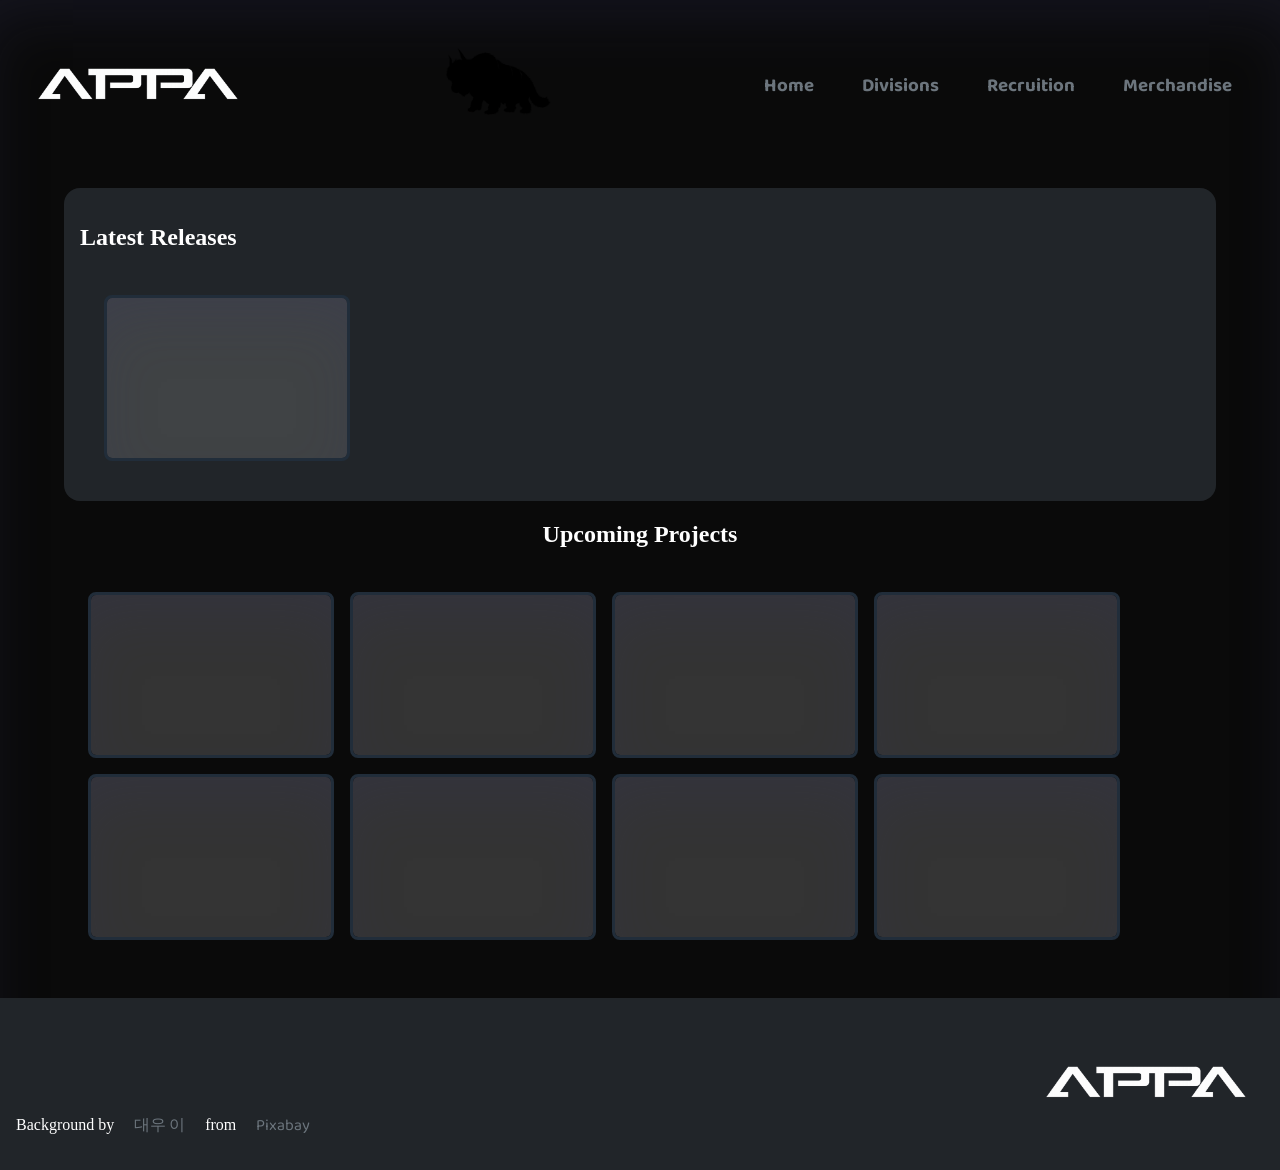
==== Index.html @ 54b8504c "Slut-commit 22/5 *Ny Css fil för att göra en table på Divisons sidan och la till massa innehåll på d" ====
<!DOCTYPE html>
<html lang="en">

<head>
    <meta charset="UTF-8">
    <meta name="viewport" content="width=device-width, initial-scale=1.0">
    <link rel="stylesheet" href="Css-files/style.css">
    <link rel="preconnect" href="https://fonts.googleapis.com">
    <link rel="preconnect" href="https://fonts.gstatic.com" crossorigin>
    <link href="https://fonts.googleapis.com/css2?family=Baloo+2:wght@400..800&family=Supermercado+One&display=swap"
        rel="stylesheet">
    <script src="Script.js"></script>
    <title>Appa-studios</title>
</head>

<body>

    <header>
        <img src="Pictures/Actual-Logo.png" height="140" width="240" alt="">
        <img src="Pictures/Appa.Ai.png" height="100" width="140" alt="">
        <nav>
            <h3>
                <a href="#">Home</a>
            </h3>
            <h3>
                <a href="Divisions.html">Divisions</a>
            </h3>
            <h3>
                <a href="Recruits.html">Recruition</a>
            </h3>

            <h3>
                <a href="">Merchandise</a>
            </h3>

        </nav>


    </header>

    <main>
        <div class="Centrerad">
            <h2>Latest Releases</h2>
            <div class="Projects">
                <div class="img3">
                </div>

            </div>

        </div>
        <h2>Upcoming Projects

        </h2>
        <div class="Projects">

            <div class="img1">
            </div>

            <div class="img1">
            </div>
            <div class="img1">
            </div>

            <div class="img1">
            </div>

            <div class="img1">
            </div>
            <div class="img1">
            </div>
            <div class="img1">
            </div>

            <div class="img2">
            </div>

        </div>
    </main>
    <br>
    <footer>
        <p>Background by <a
                href="https://pixabay.com/sv/users/kotaeche-12897201/?utm_source=link-attribution&utm_medium=referral&utm_campaign=image&utm_content=7717463">대우
                이</a> from <a
                href="https://pixabay.com/sv//?utm_source=link-attribution&utm_medium=referral&utm_campaign=image&utm_content=7717463">Pixabay</a>
        </p>

        <img src="Pictures/Actual-Logo.png" height="140" width="240" alt="">

    </footer>

</body>

</html>
---- Css-files/style.css ----
body {
    background-color: rgba(0, 0, 0, 0.849);
    background-image: url(Pictures/kotaeche-street-7717463_1920.jpg);
    box-shadow: rgba(50, 50, 93, 0.25) 0px 30px 60px -12px inset, rgba(0, 0, 0, 0.75) 0px 18px 36px 1000px inset;
    background-size: cover;
    margin: 0;
}



background-image: url(kotaeche-street-7717463_1920.jpg);



:root {
    --Main-width: 40rem;
    --Projecttransition-time: 2s;
}

header,
main,
footer {
    display: flex;
    color: rgb(255, 255, 255);
    padding: 1rem;
}

header,
main {
    max-width: var(--Main-width);

    align-items: center;
}



header {
    justify-content: space-between;
    position: sticky;
    top: 0;
}

main {
    flex-direction: column;
}

nav {
    display: flex;
    gap: 1rem;
    padding: 1rem;
    flex-direction: row;

}

a {
    font-family: "Baloo 2", sans-serif;
    text-decoration: none;
    color: #6c757d;
    border-radius: .2rem;
    transition: .5s;
    padding: 1rem;
}

nav a:hover {
    background-color: #343a40;
    color: rgb(255, 255, 255);
}

.Projects {
    display: flex;
    width: 70rem;
    padding: 1rem;
    flex-direction: row;
    flex-wrap: wrap;
}

.img1,
.img2,
.img3 {
    border: solid;
    border-color: #212d3a;
    border-radius: .5rem;
    width: 15rem;
    height: 10rem;
    background-size: cover;
    color: rgba(255, 255, 255, 0);
    transition: 1s;
    margin: .5rem;
    box-shadow: rgba(50, 50, 93, 0.25) 0px 30px 60px -12px inset, rgba(104, 104, 104, 0.445) 0px 18px 36px 1000px inset;

}

.appa {
    align-self: flex-start;
}

.img1 {
    background-image: url(Pictures/GraveLanters.png);
}

.img2 {
    background-image: url(Pictures/LettersSky.png);

}

.img3 {
    background-image: url(Pictures/Zero-requiem.png);
}



.img2:hover,
.img1:hover,
.img3:hover {
    box-shadow: none;
    height: 20rem;
}




.Centrerad {
    display: flex;
    border-radius: 1rem;
    background-color: #212529;
    flex-direction: column;
    flex-wrap: wrap;
    max-width: 70rem;
    padding: 1rem;
}



.Office-img {
    border-radius: 2rem;
}

.Container1 {
    display: flex;
    flex-direction: column;
    margin: 1rem;
    font-family: "Baloo 2", sans-serif;
}




h1 {
    font-family: "Baloo 2", sans-serif;
}


footer {
    background-color: #212529;
    justify-content: space-between;
    align-items: end;
}
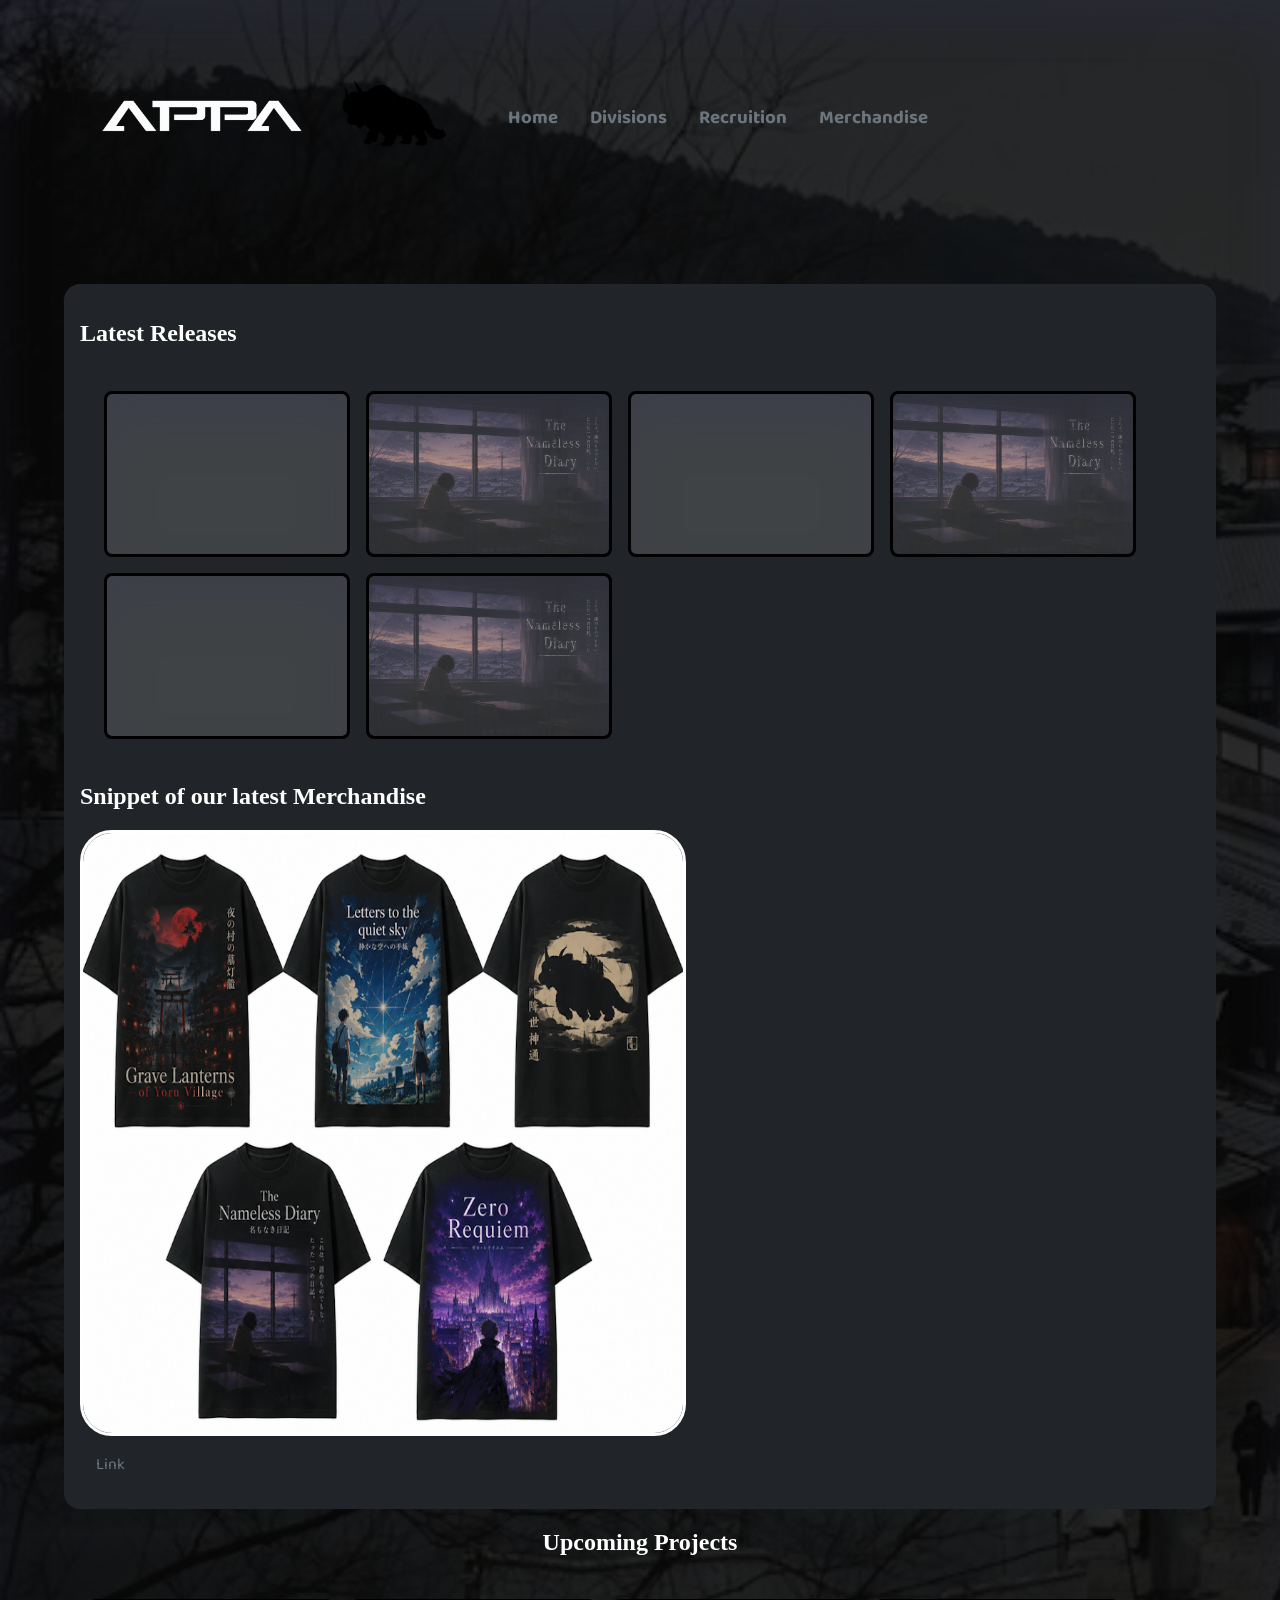
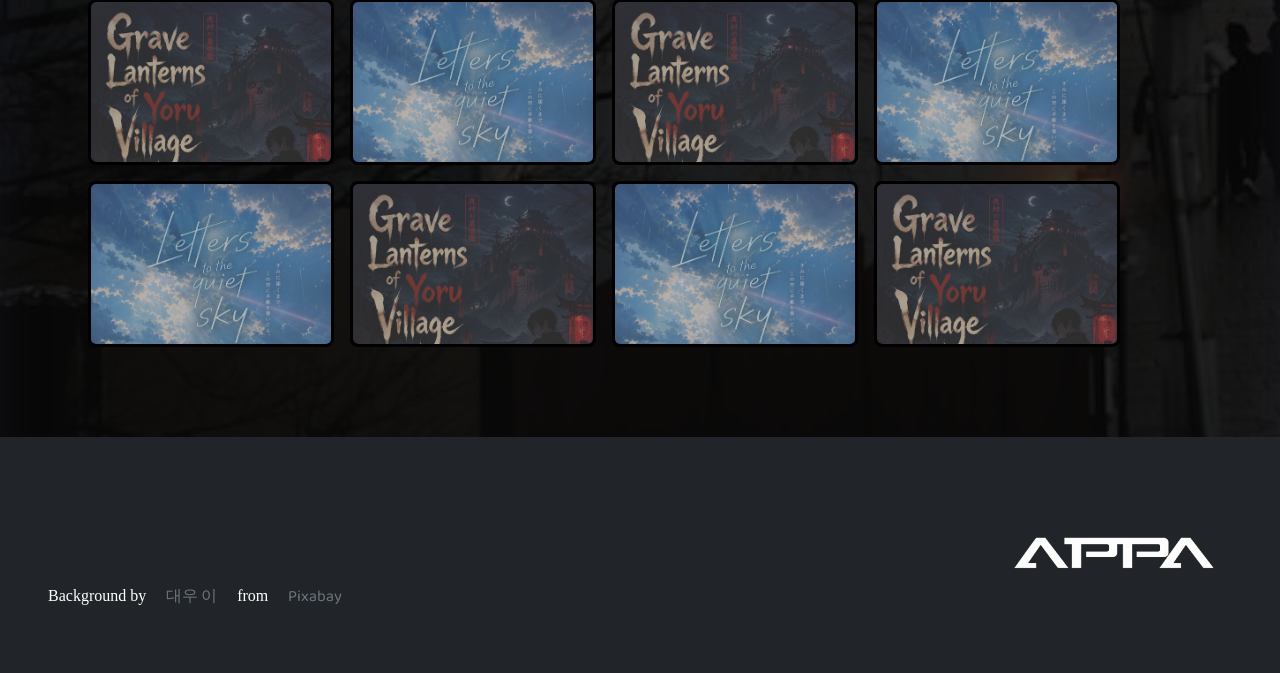
==== commit fe5d3708: "Ny html med bara en ny bild och allt funkar" ====
--- a/Index.html
+++ b/Index.html
@@ -5,6 +5,7 @@
     <meta charset="UTF-8">
     <meta name="viewport" content="width=device-width, initial-scale=1.0">
     <link rel="stylesheet" href="Css-files/style.css">
+    <link rel="stylesheet" href="/Css-files/Divisions.css">
     <link rel="preconnect" href="https://fonts.googleapis.com">
     <link rel="preconnect" href="https://fonts.gstatic.com" crossorigin>
     <link href="https://fonts.googleapis.com/css2?family=Baloo+2:wght@400..800&family=Supermercado+One&display=swap"
@@ -30,7 +31,7 @@
             </h3>
 
             <h3>
-                <a href="">Merchandise</a>
+                <a href="Merchandise.html">Merchandise</a>
             </h3>
 
         </nav>
@@ -44,8 +45,23 @@
             <div class="Projects">
                 <div class="img3">
                 </div>
+                <div class="img4">
+                </div>
+                <div class="img3">
+                </div>
+                <div class="img4">
+                </div>
+                <div class="img3">
+                </div>
+                <div class="img4">
+                </div>
+            </div>
 
-            </div>
+            <h2>Snippet of our latest Merchandise</h2>
+            <img src="/Pictures/Merch.png " class="Merch-img" height="600" width="600" alt="">
+            <a href="Merchandise.html">Link</a>
+
+
 
         </div>
         <h2>Upcoming Projects
@@ -56,22 +72,22 @@
             <div class="img1">
             </div>
 
-            <div class="img1">
-            </div>
-            <div class="img1">
-            </div>
-
-            <div class="img1">
-            </div>
-
-            <div class="img1">
-            </div>
-            <div class="img1">
+            <div class="img2">
             </div>
             <div class="img1">
             </div>
 
             <div class="img2">
+            </div>
+
+            <div class="img2">
+            </div>
+            <div class="img1">
+            </div>
+            <div class="img2">
+            </div>
+
+            <div class="img1">
             </div>
 
         </div>
--- a/Css-files/style.css
+++ b/Css-files/style.css
@@ -1,6 +1,6 @@
 body {
     background-color: rgba(0, 0, 0, 0.849);
-    background-image: url(Pictures/kotaeche-street-7717463_1920.jpg);
+    background-image: url(/Pictures/kotaeche-street-7717463_1920.jpg);
     box-shadow: rgba(50, 50, 93, 0.25) 0px 30px 60px -12px inset, rgba(0, 0, 0, 0.75) 0px 18px 36px 1000px inset;
     background-size: cover;
     margin: 0;
@@ -8,12 +8,10 @@
 
 
 
-background-image: url(kotaeche-street-7717463_1920.jpg);
-
 
 
 :root {
-    --Main-width: 40rem;
+    --Main-width: 70rem;
     --Projecttransition-time: 2s;
 }
 
@@ -22,20 +20,19 @@
 footer {
     display: flex;
     color: rgb(255, 255, 255);
-    padding: 1rem;
+    padding: 3rem;
 }
 
 header,
 main {
-    max-width: var(--Main-width);
-
+    width: var(--Main-width);
     align-items: center;
+    margin: 0 auto;
 }
 
 
 
 header {
-    justify-content: space-between;
     position: sticky;
     top: 0;
 }
@@ -46,8 +43,7 @@
 
 nav {
     display: flex;
-    gap: 1rem;
-    padding: 1rem;
+    padding: 2rem;
     flex-direction: row;
 
 }
@@ -76,16 +72,16 @@
 
 .img1,
 .img2,
-.img3 {
+.img3,
+.img4 {
     border: solid;
-    border-color: #212d3a;
+    border-color: #000000;
     border-radius: .5rem;
     width: 15rem;
     height: 10rem;
     background-size: cover;
-    color: rgba(255, 255, 255, 0);
+    margin: .5rem;
     transition: 1s;
-    margin: .5rem;
     box-shadow: rgba(50, 50, 93, 0.25) 0px 30px 60px -12px inset, rgba(104, 104, 104, 0.445) 0px 18px 36px 1000px inset;
 
 }
@@ -95,23 +91,28 @@
 }
 
 .img1 {
-    background-image: url(Pictures/GraveLanters.png);
+    background-image: url(/Pictures/GraveLanters.png);
 }
 
 .img2 {
-    background-image: url(Pictures/LettersSky.png);
+    background-image: url(/Pictures/LettersSky.png);
 
 }
 
 .img3 {
-    background-image: url(Pictures/Zero-requiem.png);
+    background-image: url(/Pictures/Zero-Requiem.png);
+}
+
+.img4{
+    background-image: url(/Pictures/Nameless.png);
 }
 
 
 
 .img2:hover,
 .img1:hover,
-.img3:hover {
+.img3:hover,
+.img4:hover {
     box-shadow: none;
     height: 20rem;
 }
@@ -125,7 +126,7 @@
     background-color: #212529;
     flex-direction: column;
     flex-wrap: wrap;
-    max-width: 70rem;
+    width: var(--Main-width);
     padding: 1rem;
 }
 
@@ -142,8 +143,21 @@
     font-family: "Baloo 2", sans-serif;
 }
 
+.Questions{
+    display: flex;
+    align-items: center;
+    flex-direction: column;
+}
 
+.ForTheForm{
+    align-self: flex-start;
+}
 
+input, 
+textarea,
+button{
+    background-color: #eae0d5;
+}
 
 h1 {
     font-family: "Baloo 2", sans-serif;
--- a/Css-files/Divisions.css
+++ b/Css-files/Divisions.css
@@ -0,0 +1,43 @@
+:root {
+    --primary-color: #212d3a;
+    --secondary-color: #212529;
+    --alternative-color: #339989;
+    --alternative-secondary-color: #f2fffd;
+    --table-cell-padding: 0.5rem;
+}
+
+
+
+
+
+
+.Merch-img {
+    border-radius: 2rem;
+    border: 3px solid;
+}
+
+
+table,
+td,
+th {
+    border: solid 1px black;
+    border-collapse: collapse;
+}
+
+td,
+th {
+    padding: var(--table-cell-padding);
+}
+
+th {
+    background-color: #212d3a;
+    align-self: center;
+}
+
+td {
+    background-color: #eae0d5a8;
+}
+
+table {
+    margin: auto;
+}
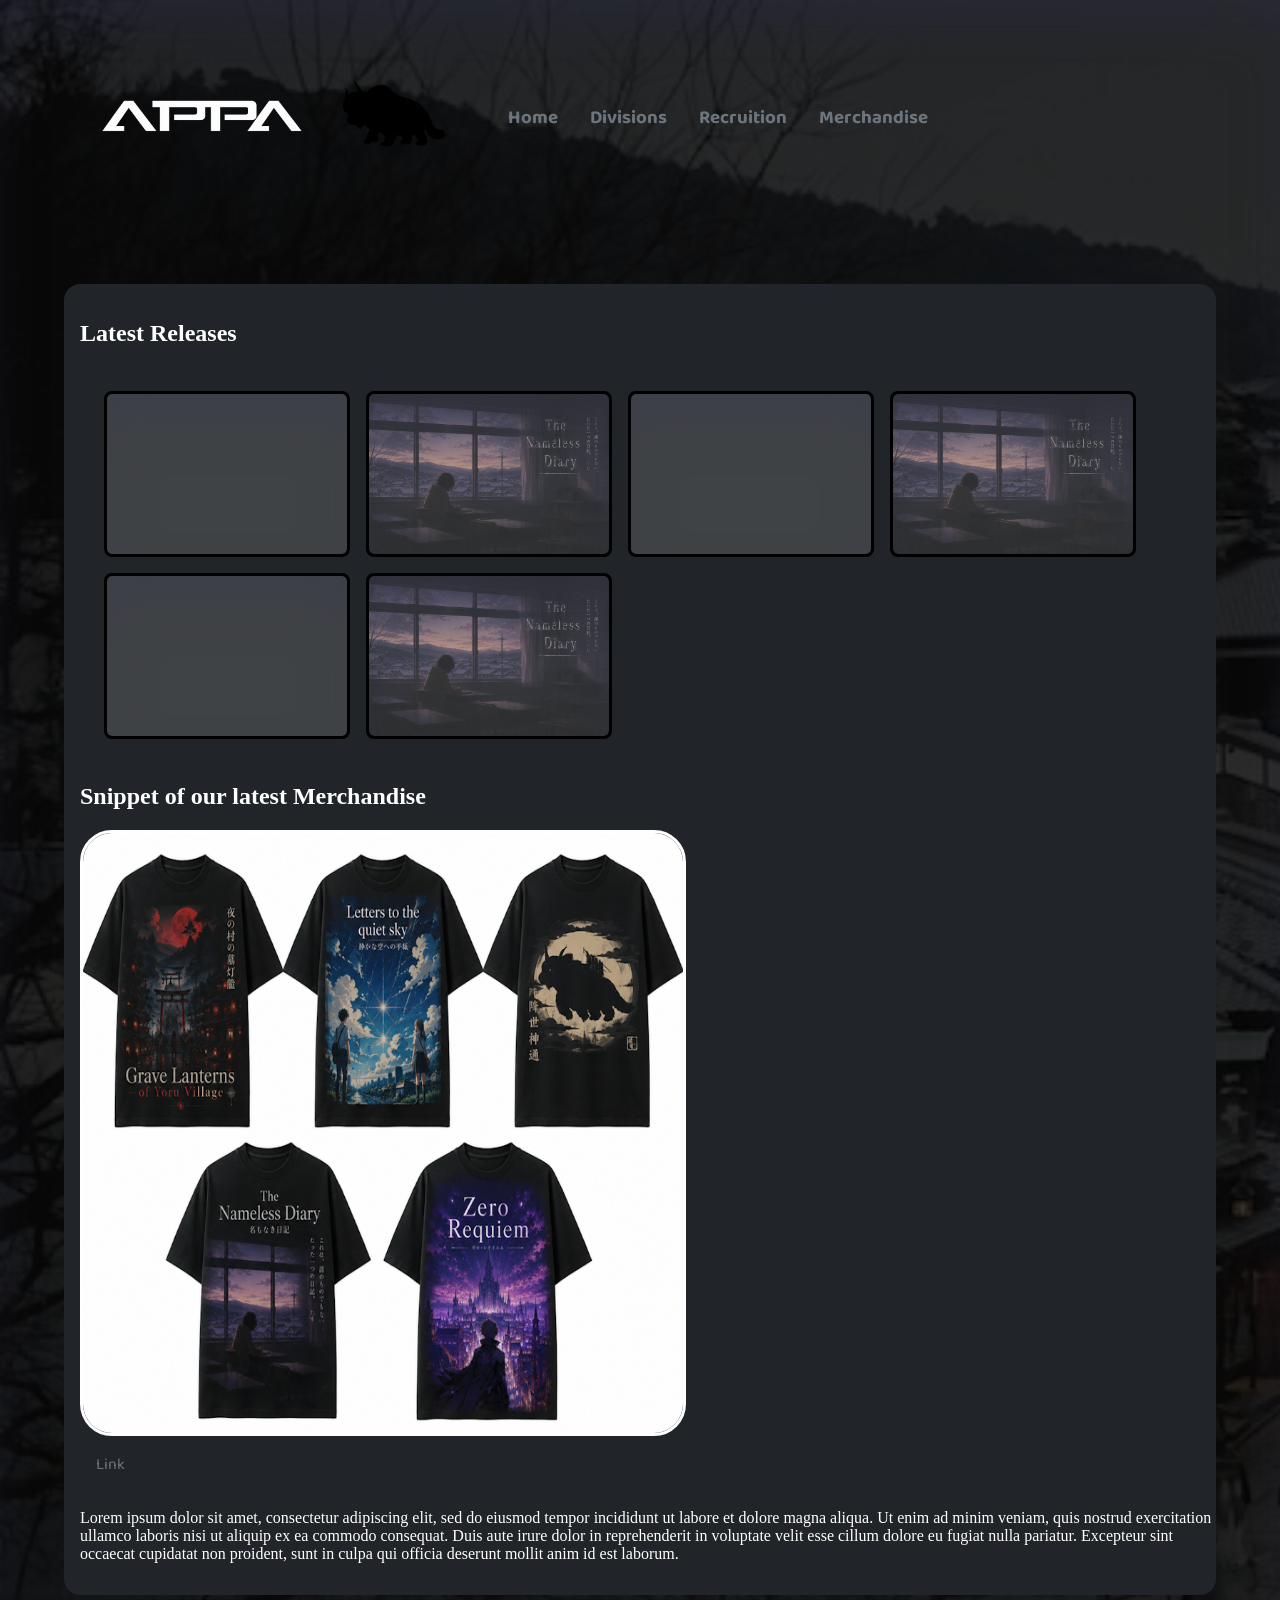
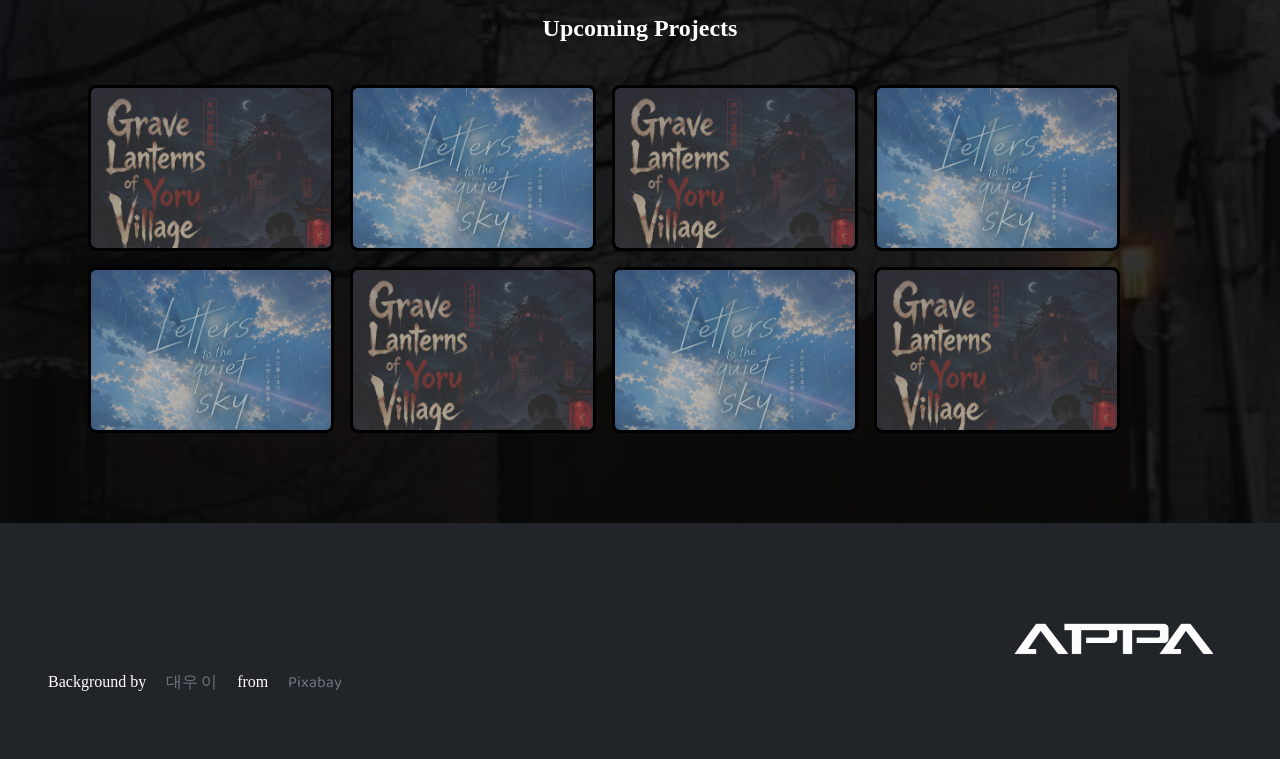
==== commit 2fb0e7f2: "start-commit 5/26" ====
--- a/Index.html
+++ b/Index.html
@@ -61,6 +61,16 @@
             <img src="/Pictures/Merch.png " class="Merch-img" height="600" width="600" alt="">
             <a href="Merchandise.html">Link</a>
 
+            <p>
+                Lorem ipsum dolor sit amet, consectetur adipiscing elit, sed do eiusmod tempor incididunt ut
+                labore
+                et dolore magna aliqua. Ut enim ad minim veniam, quis nostrud exercitation ullamco laboris nisi
+                ut
+                aliquip ex ea commodo consequat. Duis aute irure dolor in reprehenderit in voluptate velit esse
+                cillum dolore eu fugiat nulla pariatur. Excepteur sint occaecat cupidatat non proident, sunt in
+                culpa qui officia deserunt mollit anim id est laborum.
+            </p>
+
 
 
         </div>
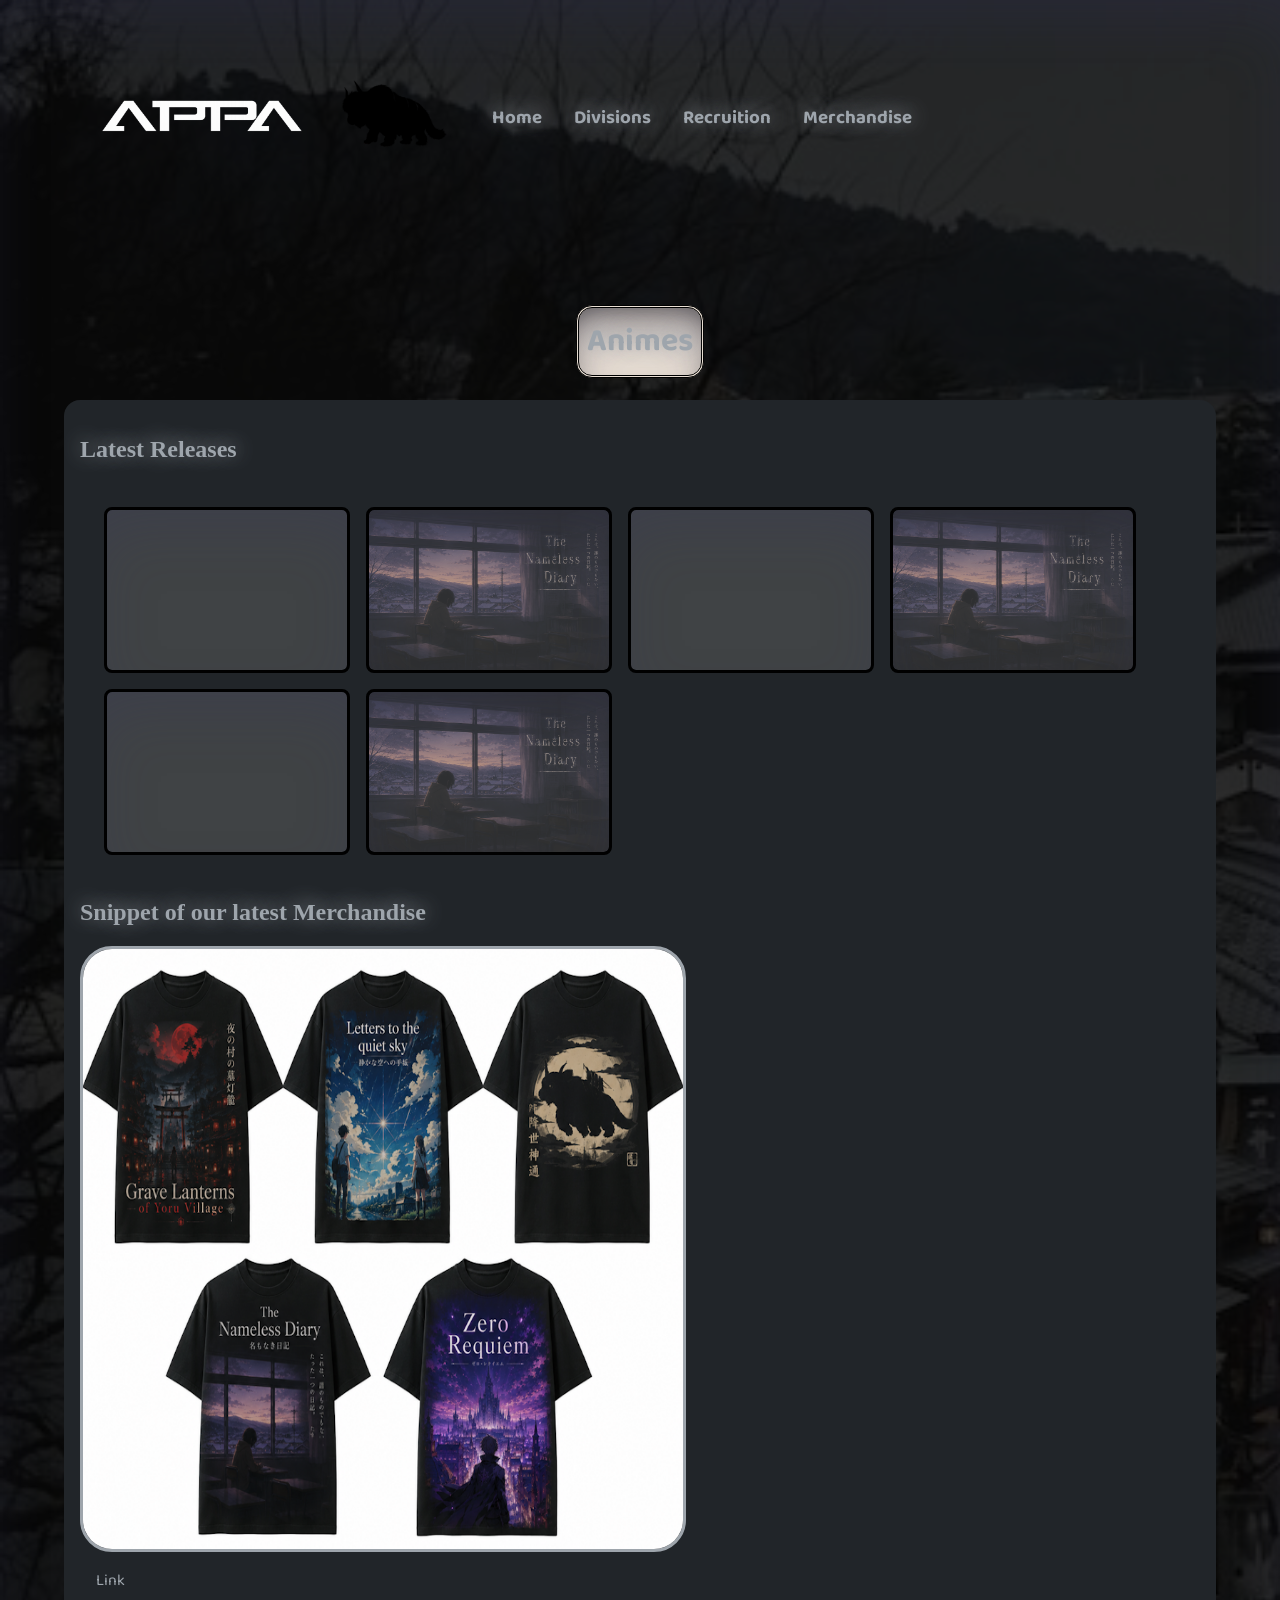
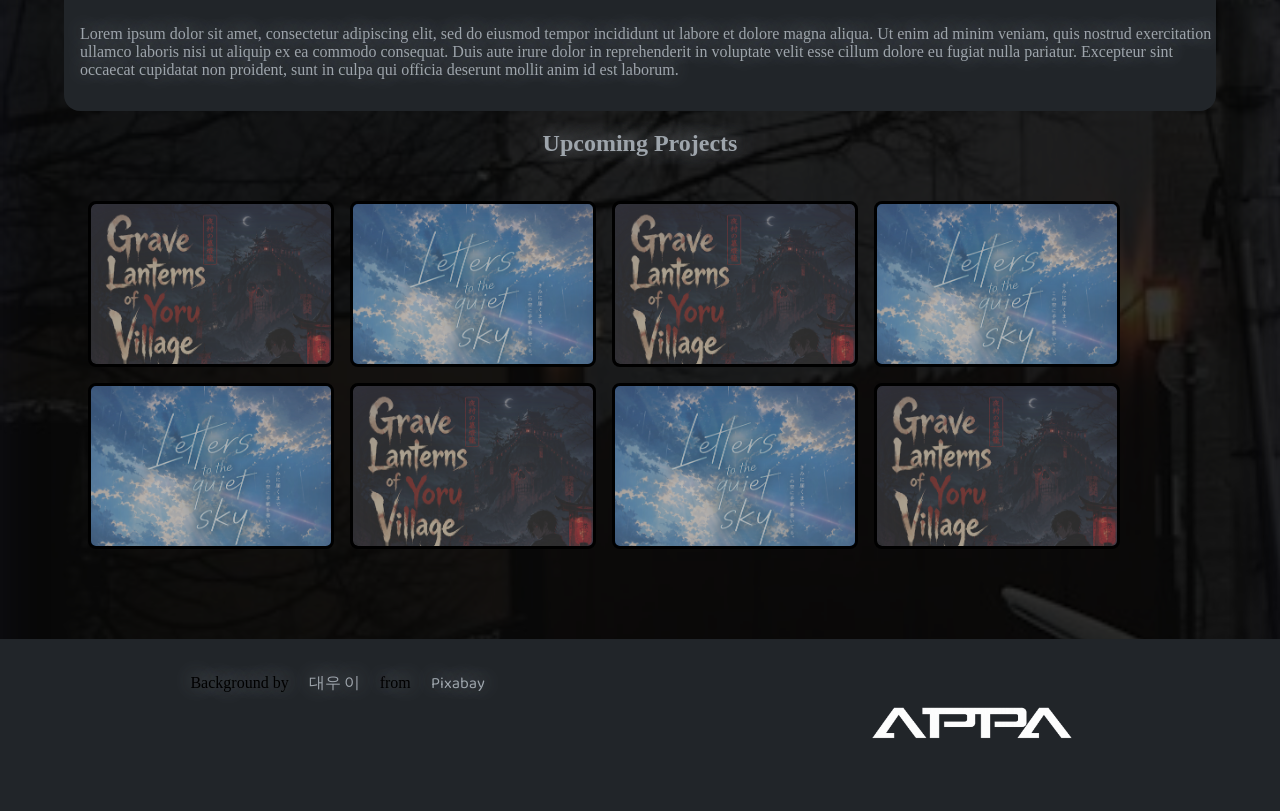
==== commit 4e7393df: "slut-commit 5/26" ====
--- a/Index.html
+++ b/Index.html
@@ -29,8 +29,8 @@
             <h3>
                 <a href="Recruits.html">Recruition</a>
             </h3>
-
             <h3>
+            
                 <a href="Merchandise.html">Merchandise</a>
             </h3>
 
@@ -40,6 +40,8 @@
     </header>
 
     <main>
+
+        <h1> Animes</h1>
         <div class="Centrerad">
             <h2>Latest Releases</h2>
             <div class="Projects">
--- a/Css-files/style.css
+++ b/Css-files/style.css
@@ -13,13 +13,15 @@
 :root {
     --Main-width: 70rem;
     --Projecttransition-time: 2s;
+    --main-color: #212529;
+    --Alternative-color: #9ea5ac;
+    --Secondary-color: #eae0d5;
 }
 
 header,
-main,
-footer {
+main {
     display: flex;
-    color: rgb(255, 255, 255);
+    color: var(--Alternative-color);
     padding: 3rem;
 }
 
@@ -43,15 +45,14 @@
 
 nav {
     display: flex;
-    padding: 2rem;
-    flex-direction: row;
+    padding: 1rem;
 
 }
 
 a {
     font-family: "Baloo 2", sans-serif;
     text-decoration: none;
-    color: #6c757d;
+    color: var(--Alternative-color);
     border-radius: .2rem;
     transition: .5s;
     padding: 1rem;
@@ -103,10 +104,18 @@
     background-image: url(/Pictures/Zero-Requiem.png);
 }
 
-.img4{
+.img4 {
     background-image: url(/Pictures/Nameless.png);
 }
 
+h1 {
+    background-color: var(--Secondary-color);
+    border: double;
+    border-color: #000000;
+    box-shadow: rgba(50, 50, 93, 0.25) 0px 30px 60px -12px inset, rgba(0, 0, 0, 0.774) 0px 18px 36px -18px inset;
+    border-radius: 1rem;
+    padding: .5rem;
+}
 
 
 .img2:hover,
@@ -118,12 +127,20 @@
 }
 
 
+h1,
+h2,
+h3,
+p{
+    text-shadow: 1px -2px 20px #9ea5ace8;
+}
+
+
 
 
 .Centrerad {
     display: flex;
     border-radius: 1rem;
-    background-color: #212529;
+    background-color: var(--main-color);
     flex-direction: column;
     flex-wrap: wrap;
     width: var(--Main-width);
@@ -143,20 +160,28 @@
     font-family: "Baloo 2", sans-serif;
 }
 
-.Questions{
+.Questions {
     display: flex;
     align-items: center;
     flex-direction: column;
 }
 
-.ForTheForm{
+.ForTheForm {
     align-self: flex-start;
 }
 
-input, 
+input,
 textarea,
-button{
-    background-color: #eae0d5;
+button {
+    border: double;
+    box-shadow: rgba(50, 50, 93, 0.25) 0px 30px 60px -12px inset, rgba(0, 0, 0, 0.774) 0px 18px 36px -18px inset;
+    border-radius: 1rem;
+    background-color: var(--Secondary-color);
+}
+
+input,
+button {
+    height: 1.5rem;
 }
 
 h1 {
@@ -165,7 +190,8 @@
 
 
 footer {
-    background-color: #212529;
-    justify-content: space-between;
-    align-items: end;
+    display: flex;
+    padding: 1rem;
+    background-color: var(--main-color);
+    justify-content: space-around;
 }
--- a/Css-files/Divisions.css
+++ b/Css-files/Divisions.css
@@ -22,6 +22,7 @@
 th {
     border: solid 1px black;
     border-collapse: collapse;
+    text-shadow: 1.5px 0px 0px #000000;
 }
 
 td,
@@ -35,7 +36,7 @@
 }
 
 td {
-    background-color: #eae0d5a8;
+    background-color: #eae0d5;
 }
 
 table {
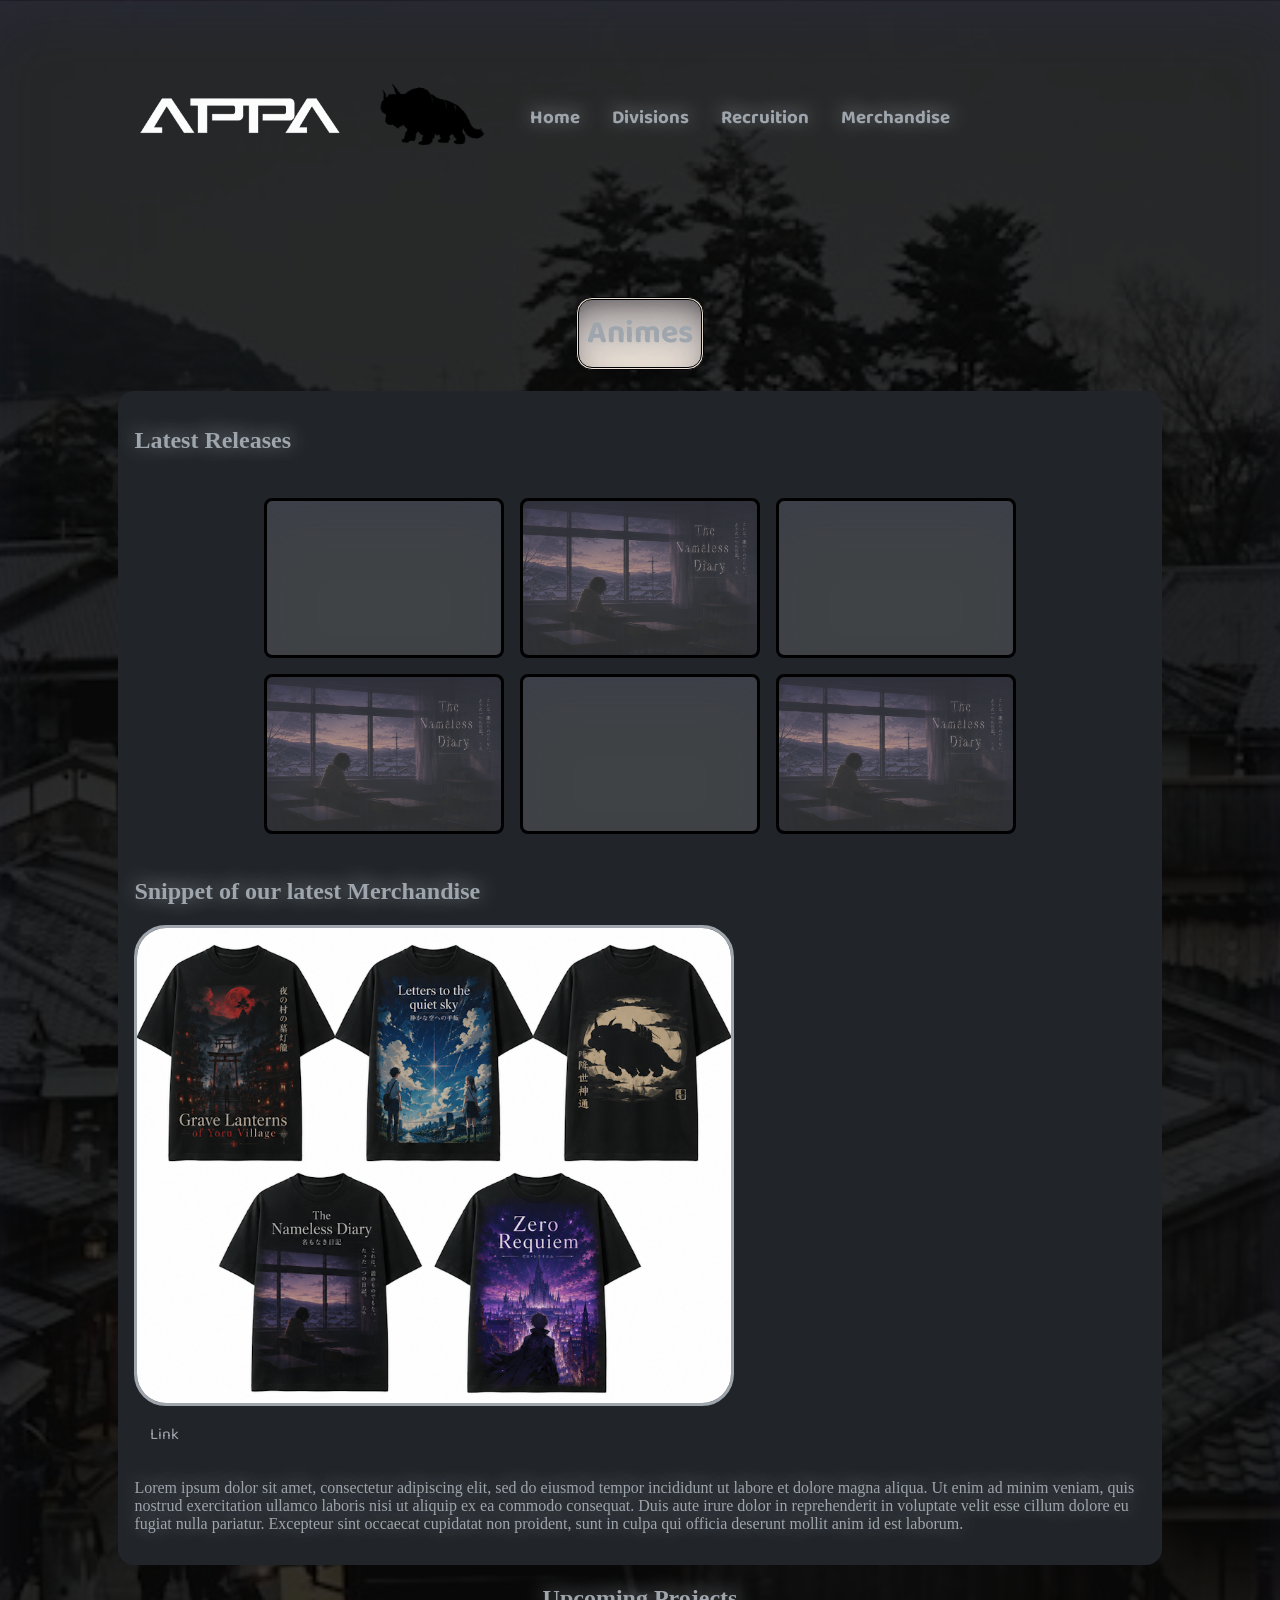
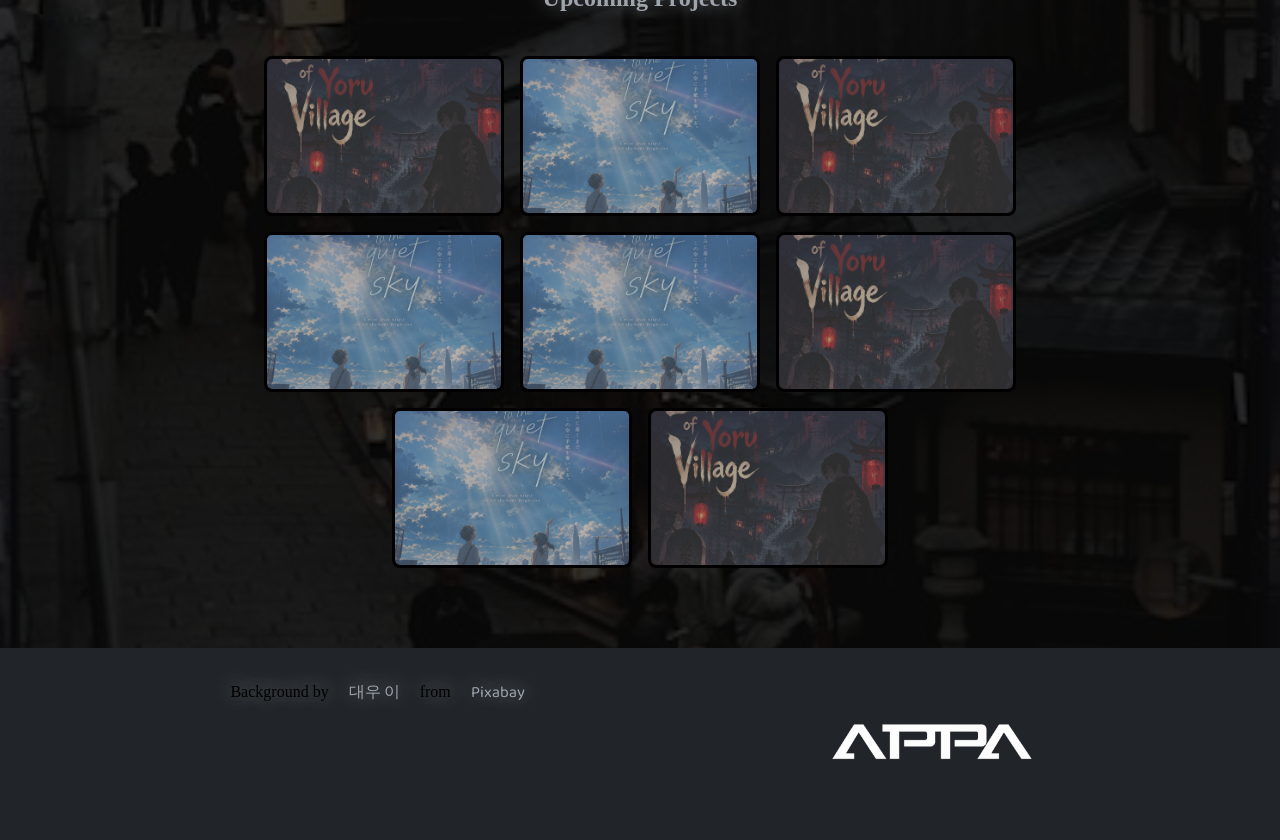
==== commit 7a6c3b77: "SIsta commit  tror jag 12:56 Nöjd med det jag har gjort Kanske inte så avancerad men jag tycker den " ====
--- a/Index.html
+++ b/Index.html
@@ -17,7 +17,7 @@
 <body>
 
     <header>
-        <img src="Pictures/Actual-Logo.png" height="140" width="240" alt="">
+        <img src="Pictures/Actual-Logo.png" class="Logo-img" alt="">
         <img src="Pictures/Appa.Ai.png" height="100" width="140" alt="">
         <nav>
             <h3>
@@ -30,7 +30,7 @@
                 <a href="Recruits.html">Recruition</a>
             </h3>
             <h3>
-            
+
                 <a href="Merchandise.html">Merchandise</a>
             </h3>
 
@@ -106,13 +106,17 @@
     </main>
     <br>
     <footer>
-        <p>Background by <a
-                href="https://pixabay.com/sv/users/kotaeche-12897201/?utm_source=link-attribution&utm_medium=referral&utm_campaign=image&utm_content=7717463">대우
-                이</a> from <a
-                href="https://pixabay.com/sv//?utm_source=link-attribution&utm_medium=referral&utm_campaign=image&utm_content=7717463">Pixabay</a>
-        </p>
 
-        <img src="Pictures/Actual-Logo.png" height="140" width="240" alt="">
+        <div class="footer-container">
+            <p>Background by <a
+                    href="https://pixabay.com/sv/users/kotaeche-12897201/?utm_source=link-attribution&utm_medium=referral&utm_campaign=image&utm_content=7717463">대우
+                    이</a> from <a
+                    href="https://pixabay.com/sv//?utm_source=link-attribution&utm_medium=referral&utm_campaign=image&utm_content=7717463">Pixabay</a>
+            </p>
+
+            <img src="Pictures/Actual-Logo.png" height="140" width="240" alt="">
+        </div>
+
 
     </footer>
 
--- a/Css-files/style.css
+++ b/Css-files/style.css
@@ -1,14 +1,17 @@
 body {
     background-color: rgba(0, 0, 0, 0.849);
     background-image: url(/Pictures/kotaeche-street-7717463_1920.jpg);
-    box-shadow: rgba(50, 50, 93, 0.25) 0px 30px 60px -12px inset, rgba(0, 0, 0, 0.75) 0px 18px 36px 1000px inset;
+    box-shadow: rgba(50, 50, 93, 0.25) 0px 30px 60px -12px inset,
+        rgba(0, 0, 0, 0.75) 0px 18px 36px 1000px inset;
     background-size: cover;
+    background-position: center;
+    min-height: 100vh;
     margin: 0;
 }
 
-
-
-
+* {
+    box-sizing: border-box;
+}
 
 :root {
     --Main-width: 70rem;
@@ -22,21 +25,17 @@
 main {
     display: flex;
     color: var(--Alternative-color);
-    padding: 3rem;
-}
-
-header,
-main {
-    width: var(--Main-width);
+    width: 100%;
+    max-width: var(--Main-width);
     align-items: center;
     margin: 0 auto;
-}
-
-
+    padding: clamp(1rem, 3vw, 3rem);
+}
 
 header {
     position: sticky;
     top: 0;
+    z-index: 1000;
 }
 
 main {
@@ -46,7 +45,7 @@
 nav {
     display: flex;
     padding: 1rem;
-
+    flex-wrap: wrap;
 }
 
 a {
@@ -65,10 +64,13 @@
 
 .Projects {
     display: flex;
-    width: 70rem;
+    width: 100%;
+    max-width: var(--Main-width);
+    margin: 0 auto;
     padding: 1rem;
     flex-direction: row;
     flex-wrap: wrap;
+    justify-content: center;
 }
 
 .img1,
@@ -78,26 +80,33 @@
     border: solid;
     border-color: #000000;
     border-radius: .5rem;
-    width: 15rem;
+    width: min(100%, 15rem);
     height: 10rem;
     background-size: cover;
+    background-position: center;
     margin: .5rem;
     transition: 1s;
-    box-shadow: rgba(50, 50, 93, 0.25) 0px 30px 60px -12px inset, rgba(104, 104, 104, 0.445) 0px 18px 36px 1000px inset;
-
+    box-shadow: rgba(50, 50, 93, 0.25) 0px 30px 60px -12px inset,
+        rgba(104, 104, 104, 0.445) 0px 18px 36px 1000px inset;
 }
 
 .appa {
     align-self: flex-start;
 }
 
+img {
+    max-width: 100%;
+    height: auto;
+    display: block;
+}
+
+
 .img1 {
     background-image: url(/Pictures/GraveLanters.png);
 }
 
 .img2 {
     background-image: url(/Pictures/LettersSky.png);
-
 }
 
 .img3 {
@@ -112,30 +121,27 @@
     background-color: var(--Secondary-color);
     border: double;
     border-color: #000000;
-    box-shadow: rgba(50, 50, 93, 0.25) 0px 30px 60px -12px inset, rgba(0, 0, 0, 0.774) 0px 18px 36px -18px inset;
+    box-shadow: rgba(50, 50, 93, 0.25) 0px 30px 60px -12px inset,
+        rgba(0, 0, 0, 0.774) 0px 18px 36px -18px inset;
     border-radius: 1rem;
     padding: .5rem;
-}
-
+    font-family: "Baloo 2", sans-serif;
+}
 
 .img2:hover,
 .img1:hover,
 .img3:hover,
 .img4:hover {
     box-shadow: none;
-    height: 20rem;
-}
-
+    transform: scale(1.05);
+}
 
 h1,
 h2,
 h3,
-p{
+p {
     text-shadow: 1px -2px 20px #9ea5ace8;
 }
-
-
-
 
 .Centrerad {
     display: flex;
@@ -143,14 +149,15 @@
     background-color: var(--main-color);
     flex-direction: column;
     flex-wrap: wrap;
-    width: var(--Main-width);
-    padding: 1rem;
-}
-
-
+    width: 100%;
+    max-width: var(--Main-width);
+    margin: 0 auto;
+    padding: 1rem;
+}
 
 .Office-img {
     border-radius: 2rem;
+    max-width: 100%;
 }
 
 .Container1 {
@@ -169,12 +176,18 @@
 .ForTheForm {
     align-self: flex-start;
 }
+
+.Logo-img {
+    width: 240px;
+}
+
 
 input,
 textarea,
 button {
     border: double;
-    box-shadow: rgba(50, 50, 93, 0.25) 0px 30px 60px -12px inset, rgba(0, 0, 0, 0.774) 0px 18px 36px -18px inset;
+    box-shadow: rgba(50, 50, 93, 0.25) 0px 30px 60px -12px inset,
+        rgba(0, 0, 0, 0.774) 0px 18px 36px -18px inset;
     border-radius: 1rem;
     background-color: var(--Secondary-color);
 }
@@ -184,14 +197,49 @@
     height: 1.5rem;
 }
 
-h1 {
-    font-family: "Baloo 2", sans-serif;
-}
-
-
 footer {
-    display: flex;
-    padding: 1rem;
+    width: 100%;
     background-color: var(--main-color);
+}
+
+.footer-container {
+    max-width: var(--Main-width);
+    margin: 0 auto;
+    display: flex;
     justify-content: space-around;
+    padding: 1rem;
+    width: 100%;
+}
+
+@media (max-width: 768px) {
+
+    header {
+        flex-direction: column;
+        gap: 1rem;
+        text-align: center;
+    }
+
+    nav {
+        justify-content: center;
+        padding: 0.5rem;
+    }
+
+    .img1, .img2, .img3, .img4{
+        width: calc(50% -1rem);
+        min-width: 140px;
+        height: 9rem;
+    }
+
+    .footer-container {
+        flex-direction: column;
+        align-items: center;
+        gap: 1rem;
+    }
+
+    input, textarea, button {
+        width: 100%;            
+        max-width: 100%;
+        font-size: 16px;         
+    }
+
 }
--- a/Css-files/Divisions.css
+++ b/Css-files/Divisions.css
@@ -14,7 +14,9 @@
 .Merch-img {
     border-radius: 2rem;
     border: 3px solid;
+    width: 600px;
 }
+
 
 
 table,
@@ -39,6 +41,15 @@
     background-color: #eae0d5;
 }
 
+img,
+textarea,
+table{
+    max-width: 100%;
+}
+
+
+
 table {
     margin: auto;
+    
 }
